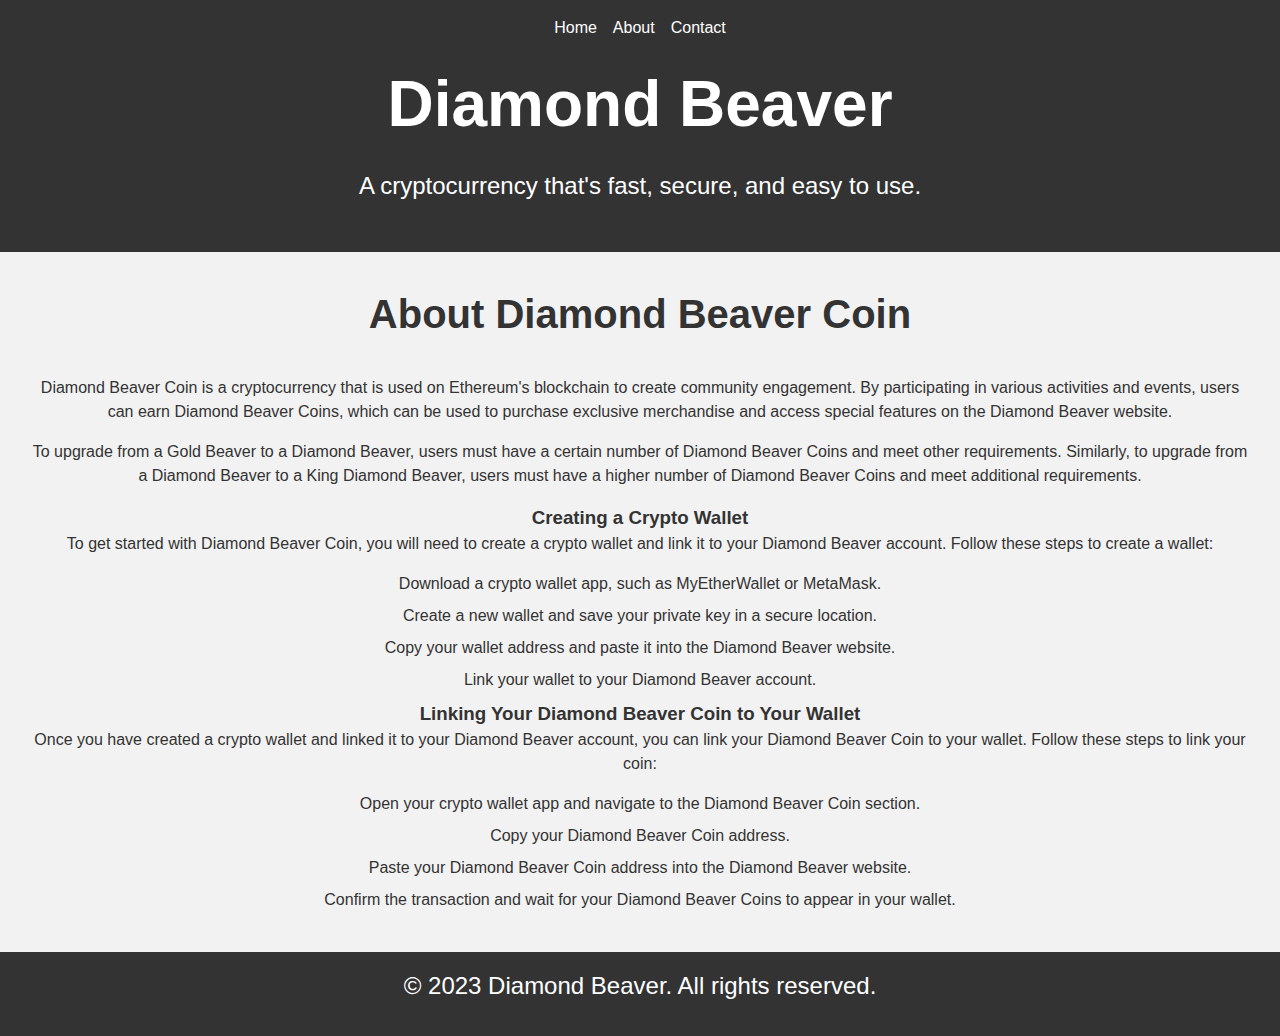
==== page2.html @ 5864cb01 "Added first draft site files" ====
<!DOCTYPE html>
<html>
<head>
    <meta charset="UTF-8">
    <meta name="viewport" content="width=device-width, initial-scale=1.0">
    <meta http-equiv="X-UA-Compatible" content="ie=edge">
    <title>About Diamond Beaver Coin</title>
    <link rel="stylesheet" href="style.css">
    <link rel="stylesheet" href="page2.css">
</head>
<body>
<header>
    <nav>
        <ul>
            <li><a href="index.html">Home</a></li>
            <li><a href="page2.html">About</a></li>
            <li><a href="page3.html">Contact</a></li>
        </ul>
    </nav>
    <div class="header-content">
        <h1>Diamond Beaver</h1>
        <p>A cryptocurrency that's fast, secure, and easy to use.</p>
    </div>
</header>
<main>
    <section id="about-section">
        <h2>About Diamond Beaver Coin</h2>
        <p>Diamond Beaver Coin is a cryptocurrency that is used on Ethereum's blockchain to create community engagement. By participating in various activities and events, users can earn Diamond Beaver Coins, which can be used to purchase exclusive merchandise and access special features on the Diamond Beaver website.</p>
        <p>To upgrade from a Gold Beaver to a Diamond Beaver, users must have a certain number of Diamond Beaver Coins and meet other requirements. Similarly, to upgrade from a Diamond Beaver to a King Diamond Beaver, users must have a higher number of Diamond Beaver Coins and meet additional requirements.</p>
        <h3>Creating a Crypto Wallet</h3>
        <p>To get started with Diamond Beaver Coin, you will need to create a crypto wallet and link it to your Diamond Beaver account. Follow these steps to create a wallet:</p>
        <ul>
            <li>Download a crypto wallet app, such as MyEtherWallet or MetaMask.</li>
            <li>Create a new wallet and save your private key in a secure location.</li>
            <li>Copy your wallet address and paste it into the Diamond Beaver website.</li>
            <li>Link your wallet to your Diamond Beaver account.</li>
        </ul>
        <h3>Linking Your Diamond Beaver Coin to Your Wallet</h3>
        <p>Once you have created a crypto wallet and linked it to your Diamond Beaver account, you can link your Diamond Beaver Coin to your wallet. Follow these steps to link your coin:</p>
        <ul>
            <li>Open your crypto wallet app and navigate to the Diamond Beaver Coin section.</li>
            <li>Copy your Diamond Beaver Coin address.</li>
            <li>Paste your Diamond Beaver Coin address into the Diamond Beaver website.</li>
            <li>Confirm the transaction and wait for your Diamond Beaver Coins to appear in your wallet.</li>
        </ul>
    </section>
</main>
<footer>
    <p>&copy; 2023 Diamond Beaver. All rights reserved.</p>
</footer>
<script src="script.js"></script>
</body>
</html>
---- style.css ----
/* Global Styles */

* {
    margin: 0;
    padding: 0;
    box-sizing: border-box;
}

body {
    font-family: 'Open Sans', sans-serif;
    font-size: 16px;
    line-height: 1.5;
}

a {
    text-decoration: none;
    color: #333;
}

ul {
    list-style: none;
}

/* Header Styles */

header {
    background-color: #333;
    color: #fff;
    padding: 1rem;
    text-align: center;
}

nav ul {
    display: flex;
    justify-content: center;
    margin-bottom: 1rem;
}

nav ul li {
    margin-right: 1rem;
}

nav ul li:last-child {
    margin-right: 0;
}

nav ul li a {
    color: #fff;
}

.header-content {
    margin-bottom: 2rem;
}

.header-content h1 {
    font-size: 4rem;
    margin-bottom: 1rem;
}

.header-content p {
    font-size: 1.5rem;
    margin-bottom: 2rem;
}

.btn {
    display: inline-block;
    background-color: #333;
    color: #fff;
    padding: 1rem 2rem;
    border-radius: 5px;
    transition: background-color 0.3s ease-in-out;
    text-decoration: none;
}

.btn:hover {
    background-color: #fff;
    color: #333;
}

.btn.active {
    background-color: #fff;
    color: #333;
}

/* Hero Styles */

.hero {
    height: 100vh;
    display: flex;
    flex-direction: column;
    justify-content: center;
    align-items: center;
    text-align: center;
    position: relative;
}

.slideshow {
    position: relative;
    height: 100%;
    width: 100%;
    overflow: hidden;
}

.slide {
    position: absolute;
    top: 0;
    left: 0;
    width: 100%;
    height: 100%;
    opacity: 0;
    transition: opacity 0.3s ease-in-out;
}

.slide.active {
    opacity: 1;
}

.hero h1 {
    font-size: 4rem;
    margin-bottom: 1rem;
}

.hero p {
    font-size: 1.5rem;
    margin-bottom: 2rem;
}

/* Features Styles */

.features {
    padding: 4rem 2rem;
    text-align: center;
}

.features h2 {
    font-size: 2.5rem;
    margin-bottom: 2rem;
}

.features ul {
    display: flex;
    justify-content: center;
    flex-wrap: wrap;
}

.features li {
    flex-basis: 30%;
    text-align: center;
    margin-bottom: 2rem;
}

.features li h3 {
    font-size: 1.5rem;
    margin-bottom: 1rem;
}

.features li p {
    font-size: 1rem;
}

/* CTA Styles */

.cta {
    background-color: #f2f2f2;
    text-align: center;
    padding: 4rem 2rem;
}

.cta h2 {
    font-size: 2.5rem;
    margin-bottom: 2rem;
}

.cta p {
    font-size: 1rem;
    margin-bottom: 2rem;
}

/* Footer Styles */

footer {
    background-color: #333;
    color: #fff;
    text-align: center;
    padding: 1rem;
}

/* Media Queries */

@media (max-width: 768px) {
    header {
        padding: 0.5rem;
    }
    nav ul {
        flex-direction: column;
        margin-bottom: 0.5rem;
    }
    nav ul li {
        margin-right: 0;
        margin-bottom: 0.5rem;
    }
    .header-content h1 {
        font-size: 3rem;
    }
    .header-content p {
        font-size: 1.25rem;
    }
    .features ul {
        flex-direction: column;
    }
    .features li {
        flex-basis: 100%;
        margin-bottom: 1rem;
    }
    .features li h3 {
        font-size: 1.25rem;
    }
    .features li p {
        font-size: 1rem;
    }
    .cta h2 {
        font-size: 2rem;
    }
    .cta p {
        font-size: 1.25rem;
    }
}

/* Page2 Styles */

body {
    font-family: 'Open Sans', sans-serif;
    font-size: 16px;
    line-height: 1.5;
    background-color: #f2f2f2;
    color: #333;
  }
  
  h1, h2 {
    font-size: 4rem;
    margin-bottom: 1rem;
  }
  
  p {
    font-size: 1.5rem;
    margin-bottom: 1rem;
  }
  
  ol {
    margin-bottom: 1rem;
    margin-left: 2rem;
  }
  
  ol li {
    margin-bottom: 0.5rem;
  }
  
  /* Media Queries */
  
  @media (max-width: 768px) {
    h1, h2 {
      font-size: 3rem;
    }
    p {
      font-size: 1.25rem;
    }
  }
  /* Page2 Styles */

body {
    font-family: 'Open Sans', sans-serif;
    font-size: 16px;
    line-height: 1.5;
    background-color: #f2f2f2;
    color: #333;
  }
  
  h1, h2 {
    font-size: 4rem;
    margin-bottom: 1rem;
  }
  
  p {
    font-size: 1.5rem;
    margin-bottom: 1rem;
  }
  
  ol {
    margin-bottom: 1rem;
    margin-left: 2rem;
  }
  
  ol li {
    margin-bottom: 0.5rem;
  }
  
  /* Media Queries */
  
  @media (max-width: 768px) {
    h1, h2 {
      font-size: 3rem;
    }
    p {
      font-size: 1.25rem;
    }
  }
---- page2.css ----
/* Global Styles */

* {
    margin: 0;
    padding: 0;
    box-sizing: border-box;
}

body {
    font-family: 'Open Sans', sans-serif;
    font-size: 16px;
    line-height: 1.5;
}

a {
    text-decoration: none;
    color: #333;
}

ul {
    list-style: none;
}

/* Header Styles */

header {
    background-color: #333;
    color: #fff;
    padding: 1rem;
    text-align: center;
}

nav ul {
    display: flex;
    justify-content: center;
    margin-bottom: 1rem;
}

nav ul li {
    margin-right: 1rem;
}

nav ul li:last-child {
    margin-right: 0;
}

nav ul li a {
    color: #fff;
}

.header-content {
    margin-bottom: 2rem;
}

.header-content h1 {
    font-size: 4rem;
    margin-bottom: 1rem;
}

.header-content p {
    font-size: 1.5rem;
    margin-bottom: 2rem;
}

/* Footer Styles */

footer {
    background-color: #333;
    color: #fff;
    text-align: center;
    padding: 1rem;
}

/* Additional Styles for page2.html */

#about-section {
    background-color: #f2f2f2;
    padding: 2rem;
    text-align: center;
}

#about-section h2 {
    font-size: 2.5rem;
    margin-bottom: 2rem;
}

#about-section p {
    font-size: 1rem;
    margin-bottom: 1rem;
}

#about-section ul {
    text-align: center;
}

#about-section ul li {
    font-size: 1rem;
    margin-bottom: 0.5rem;
}
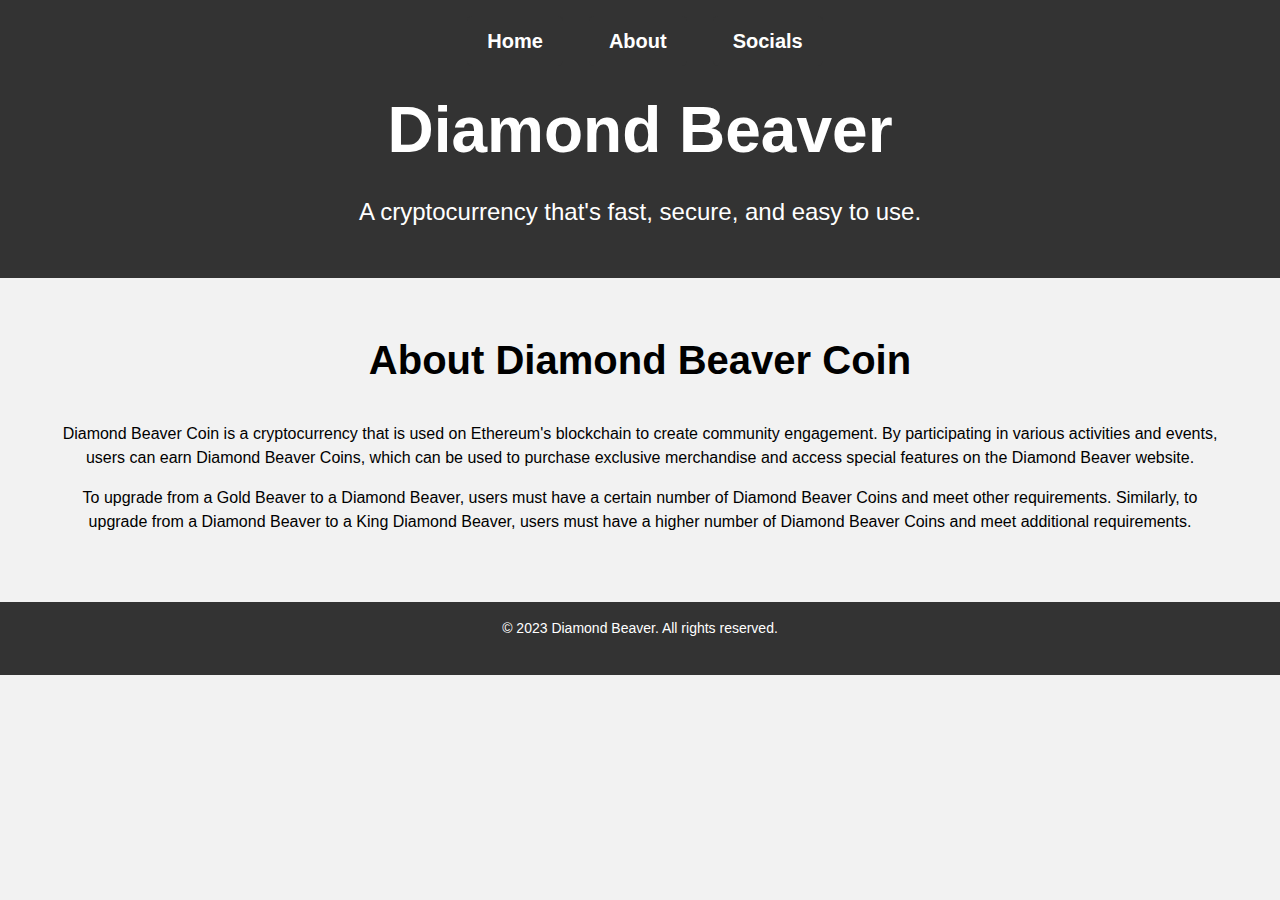
==== commit 8c326097: "Added search bar feature to homepage. The features were made in Script.JS, Index.html, and styles.cs" ====
--- a/page2.html
+++ b/page2.html
@@ -14,7 +14,7 @@
         <ul>
             <li><a href="index.html">Home</a></li>
             <li><a href="page2.html">About</a></li>
-            <li><a href="page3.html">Contact</a></li>
+            <li><a href="page3.html">Socials</a></li>
         </ul>
     </nav>
     <div class="header-content">
@@ -27,23 +27,9 @@
         <h2>About Diamond Beaver Coin</h2>
         <p>Diamond Beaver Coin is a cryptocurrency that is used on Ethereum's blockchain to create community engagement. By participating in various activities and events, users can earn Diamond Beaver Coins, which can be used to purchase exclusive merchandise and access special features on the Diamond Beaver website.</p>
         <p>To upgrade from a Gold Beaver to a Diamond Beaver, users must have a certain number of Diamond Beaver Coins and meet other requirements. Similarly, to upgrade from a Diamond Beaver to a King Diamond Beaver, users must have a higher number of Diamond Beaver Coins and meet additional requirements.</p>
-        <h3>Creating a Crypto Wallet</h3>
-        <p>To get started with Diamond Beaver Coin, you will need to create a crypto wallet and link it to your Diamond Beaver account. Follow these steps to create a wallet:</p>
-        <ul>
-            <li>Download a crypto wallet app, such as MyEtherWallet or MetaMask.</li>
-            <li>Create a new wallet and save your private key in a secure location.</li>
-            <li>Copy your wallet address and paste it into the Diamond Beaver website.</li>
-            <li>Link your wallet to your Diamond Beaver account.</li>
-        </ul>
-        <h3>Linking Your Diamond Beaver Coin to Your Wallet</h3>
-        <p>Once you have created a crypto wallet and linked it to your Diamond Beaver account, you can link your Diamond Beaver Coin to your wallet. Follow these steps to link your coin:</p>
-        <ul>
-            <li>Open your crypto wallet app and navigate to the Diamond Beaver Coin section.</li>
-            <li>Copy your Diamond Beaver Coin address.</li>
-            <li>Paste your Diamond Beaver Coin address into the Diamond Beaver website.</li>
-            <li>Confirm the transaction and wait for your Diamond Beaver Coins to appear in your wallet.</li>
-        </ul>
+
     </section>
+
 </main>
 <footer>
     <p>&copy; 2023 Diamond Beaver. All rights reserved.</p>
--- a/style.css
+++ b/style.css
@@ -1,309 +1,202 @@
-/* Global Styles */
-
+/* Reset default styles */
 * {
     margin: 0;
     padding: 0;
     box-sizing: border-box;
-}
-
-body {
-    font-family: 'Open Sans', sans-serif;
+  }
+  
+  /* Body styles */
+  body {
+    font-family: Arial, sans-serif;
+    line-height: 1.5;
+    background-color: #f2f2f2;
+  }
+  
+  /* Header styles */
+  header {
+    background-color: #333333;
+    padding: 20px;
+    color: #ffffff;
+  }
+  
+  .header-search {
+    margin-bottom: 20px;
+    text-align: center;
+  }
+  
+  .header-search input[type="text"] {
+    width: 400px;
+    padding: 10px;
     font-size: 16px;
-    line-height: 1.5;
-}
-
-a {
-    text-decoration: none;
-    color: #333;
-}
-
-ul {
-    list-style: none;
-}
-
-/* Header Styles */
-
-header {
-    background-color: #333;
-    color: #fff;
-    padding: 1rem;
-    text-align: center;
-}
-
-nav ul {
+    border-radius: 5px;
+    border: none;
+  }
+  
+  .header-search button {
+    padding: 10px 20px;
+    font-size: 16px;
+    font-weight: bold;
+    background-color: #555555;
+    color: #ffffff;
+    border: none;
+    border-radius: 5px;
+    cursor: pointer;
+    transition: background-color 0.3s ease;
+  }
+  
+  .header-search button:hover {
+    background-color: #777777;
+  }
+  
+  nav ul {
+    list-style-type: none;
+    margin: 0;
+    padding: 0;
     display: flex;
     justify-content: center;
-    margin-bottom: 1rem;
-}
-
-nav ul li {
-    margin-right: 1rem;
-}
-
-nav ul li:last-child {
-    margin-right: 0;
-}
-
-nav ul li a {
-    color: #fff;
-}
-
-.header-content {
-    margin-bottom: 2rem;
-}
-
-.header-content h1 {
-    font-size: 4rem;
-    margin-bottom: 1rem;
-}
-
-.header-content p {
-    font-size: 1.5rem;
-    margin-bottom: 2rem;
-}
-
-.btn {
+  }
+  
+  nav ul li {
+    margin: 0 10px;
+  }
+  
+  nav ul li a {
     display: inline-block;
-    background-color: #333;
-    color: #fff;
-    padding: 1rem 2rem;
+    padding: 10px 20px;
+    font-size: 20px;
+    font-weight: bold;
+    text-decoration: none;
+    color: #ffffff;
+    background-color: #333333;
     border-radius: 5px;
-    transition: background-color 0.3s ease-in-out;
-    text-decoration: none;
-}
-
-.btn:hover {
-    background-color: #fff;
-    color: #333;
-}
-
-.btn.active {
-    background-color: #fff;
-    color: #333;
-}
-
-/* Hero Styles */
-
-.hero {
-    height: 100vh;
-    display: flex;
-    flex-direction: column;
-    justify-content: center;
-    align-items: center;
-    text-align: center;
+    transition: background-color 0.3s ease;
+  }
+  
+  nav ul li a:hover {
+    background-color: #555555;
+  }
+  
+  /* Main styles */
+  main {
+    padding: 20px;
+    text-align: center;
+  }
+  
+  h1 {
+    font-size: 36px;
+    margin-bottom: 10px;
+  }
+  
+  p {
+    font-size: 18px;
+    margin-bottom: 20px;
+  }
+  
+  /* Slideshow styles */
+  .slideshow {
     position: relative;
-}
-
-.slideshow {
-    position: relative;
-    height: 100%;
-    width: 100%;
-    overflow: hidden;
-}
-
-.slide {
+    height: 400px;
+  }
+  
+  .slide {
     position: absolute;
     top: 0;
     left: 0;
     width: 100%;
     height: 100%;
+    background-size: cover;
+    background-position: center;
     opacity: 0;
-    transition: opacity 0.3s ease-in-out;
-}
-
-.slide.active {
+    transition: opacity 0.5s ease;
+  }
+  
+  .slide.active {
     opacity: 1;
-}
-
-.hero h1 {
-    font-size: 4rem;
-    margin-bottom: 1rem;
-}
-
-.hero p {
-    font-size: 1.5rem;
-    margin-bottom: 2rem;
-}
-
-/* Features Styles */
-
-.features {
-    padding: 4rem 2rem;
-    text-align: center;
-}
-
-.features h2 {
-    font-size: 2.5rem;
-    margin-bottom: 2rem;
-}
-
-.features ul {
-    display: flex;
-    justify-content: center;
-    flex-wrap: wrap;
-}
-
-.features li {
-    flex-basis: 30%;
-    text-align: center;
-    margin-bottom: 2rem;
-}
-
-.features li h3 {
-    font-size: 1.5rem;
-    margin-bottom: 1rem;
-}
-
-.features li p {
-    font-size: 1rem;
-}
-
-/* CTA Styles */
-
-.cta {
+  }
+  
+  /* Features styles */
+  .features {
+    margin-bottom: 40px;
+  }
+  
+  h2 {
+    font-size: 24px;
+    margin-bottom: 20px;
+  }
+  
+  ul {
+    list-style-type: none;
+  }
+  
+  li {
+    margin-bottom: 10px;
+  }
+  
+  h3 {
+    font-size: 20px;
+    margin-bottom: 10px;
+  }
+  
+  /* CTA styles */
+  .cta {
+    background-color: #dddddd;
+    padding: 20px;
+    text-align: center;
+  }
+  
+  .cta h2 {
+    font-size: 24px;
+    margin-bottom: 10px;
+  }
+  
+  /* Footer styles */
+  footer {
+    background-color: #333333;
+    padding: 20px;
+    color: #ffffff;
+    text-align: center;
+  }
+  
+  footer p {
+    font-size: 14px;
+  }
+  
+  /* Search results styles */
+  #search-results {
+    display: none;
+    position: absolute;
+    top: 100%;
+    left: 0;
+    width: 100%;
+    background-color: #ffffff;
+    border: 1px solid #cccccc;
+    border-top: none;
+    border-radius: 0 0 5px 5px;
+    box-shadow: 0px 2px 4px rgba(0, 0, 0, 0.1);
+  }
+  
+  #suggestion-list {
+    list-style-type: none;
+    padding: 10px;
+  }
+  
+  .search-suggestion {
+    padding: 5px 10px;
+    font-size: 16px;
+    cursor: pointer;
+    color: #000000;
+  }
+  
+  .search-suggestion:hover {
     background-color: #f2f2f2;
-    text-align: center;
-    padding: 4rem 2rem;
-}
-
-.cta h2 {
-    font-size: 2.5rem;
-    margin-bottom: 2rem;
-}
-
-.cta p {
-    font-size: 1rem;
-    margin-bottom: 2rem;
-}
-
-/* Footer Styles */
-
-footer {
-    background-color: #333;
-    color: #fff;
-    text-align: center;
-    padding: 1rem;
-}
-
-/* Media Queries */
-
-@media (max-width: 768px) {
-    header {
-        padding: 0.5rem;
-    }
-    nav ul {
-        flex-direction: column;
-        margin-bottom: 0.5rem;
-    }
-    nav ul li {
-        margin-right: 0;
-        margin-bottom: 0.5rem;
-    }
-    .header-content h1 {
-        font-size: 3rem;
-    }
-    .header-content p {
-        font-size: 1.25rem;
-    }
-    .features ul {
-        flex-direction: column;
-    }
-    .features li {
-        flex-basis: 100%;
-        margin-bottom: 1rem;
-    }
-    .features li h3 {
-        font-size: 1.25rem;
-    }
-    .features li p {
-        font-size: 1rem;
-    }
-    .cta h2 {
-        font-size: 2rem;
-    }
-    .cta p {
-        font-size: 1.25rem;
-    }
-}
-
-/* Page2 Styles */
-
-body {
-    font-family: 'Open Sans', sans-serif;
-    font-size: 16px;
-    line-height: 1.5;
-    background-color: #f2f2f2;
-    color: #333;
-  }
-  
-  h1, h2 {
-    font-size: 4rem;
-    margin-bottom: 1rem;
-  }
-  
-  p {
-    font-size: 1.5rem;
-    margin-bottom: 1rem;
-  }
-  
-  ol {
-    margin-bottom: 1rem;
-    margin-left: 2rem;
-  }
-  
-  ol li {
-    margin-bottom: 0.5rem;
-  }
-  
-  /* Media Queries */
-  
-  @media (max-width: 768px) {
-    h1, h2 {
-      font-size: 3rem;
-    }
-    p {
-      font-size: 1.25rem;
-    }
-  }
-  /* Page2 Styles */
-
-body {
-    font-family: 'Open Sans', sans-serif;
-    font-size: 16px;
-    line-height: 1.5;
-    background-color: #f2f2f2;
-    color: #333;
-  }
-  
-  h1, h2 {
-    font-size: 4rem;
-    margin-bottom: 1rem;
-  }
-  
-  p {
-    font-size: 1.5rem;
-    margin-bottom: 1rem;
-  }
-  
-  ol {
-    margin-bottom: 1rem;
-    margin-left: 2rem;
-  }
-  
-  ol li {
-    margin-bottom: 0.5rem;
-  }
-  
-  /* Media Queries */
-  
-  @media (max-width: 768px) {
-    h1, h2 {
-      font-size: 3rem;
-    }
-    p {
-      font-size: 1.25rem;
-    }
-  }
-
-    
+  }
+  
+  /* Image styles */
+  img {
+    max-width: 100%;
+    height: auto;
+    display: block;
+    margin: 0 auto;
+    margin-bottom: 20px;
+  }
   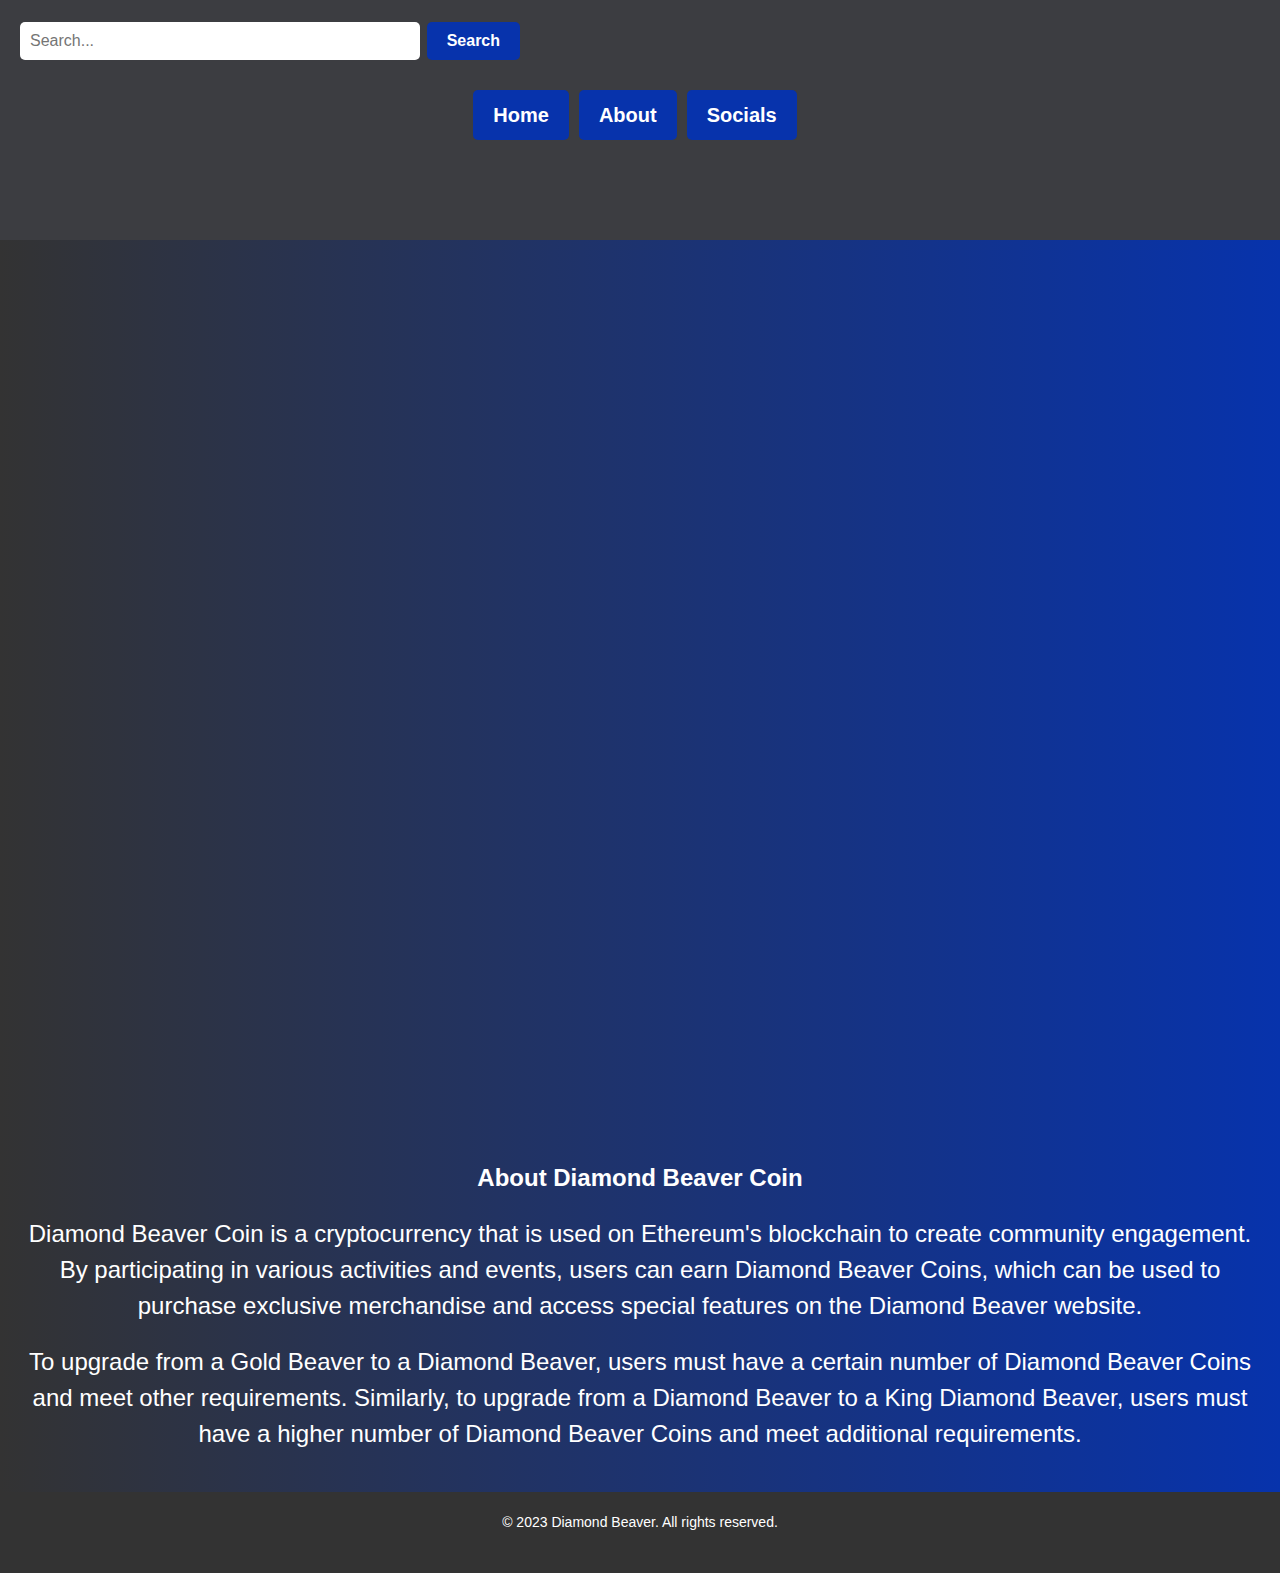
==== commit aa7e72fd: "Fixed the search bar so that it shows suggested results. Added sapphire and graphite colors to the w" ====
--- a/page2.html
+++ b/page2.html
@@ -6,34 +6,53 @@
     <meta http-equiv="X-UA-Compatible" content="ie=edge">
     <title>About Diamond Beaver Coin</title>
     <link rel="stylesheet" href="style.css">
-    <link rel="stylesheet" href="page2.css">
 </head>
 <body>
 <header>
-    <nav>
-        <ul>
-            <li><a href="index.html">Home</a></li>
-            <li><a href="page2.html">About</a></li>
-            <li><a href="page3.html">Socials</a></li>
-        </ul>
-    </nav>
+    <div class="header-top">
+        <!-- Navigation code -->
+        
+        <div class="header-search">
+            <input type="text" id="search-input" placeholder="Search...">
+            <button id="search-button">Search</button>
+            <div id="search-results">
+                <ul id="suggestion-list"></ul>
+            </div>
+        </div>
+        <nav>
+            <ul>
+                <li><a href="index.html">Home</a></li>
+                <li><a href="page2.html">About</a></li>
+                <li><a href="page3.html">Socials</a></li>
+            </ul>
+        </nav>
+    </div>
     <div class="header-content">
-        <h1>Diamond Beaver</h1>
-        <p>A cryptocurrency that's fast, secure, and easy to use.</p>
+        
     </div>
 </header>
 <main>
+    <section class="hero">
+        <!-- Slideshow -->
+        <div class="slideshow">
+            <div class="slide active" style="background-image: url('https://cdn.discordapp.com/attachments/1115666611500765286/1116754439454347395/00037-1642268464.png');"></div>
+            <div class="slide" style="background-image: url('https://cdn.discordapp.com/attachments/1115666611500765286/1116787781256097943/00002-4138186324.png');"></div>
+            <div class="slide" style="background-image: url('https://cdn.discordapp.com/attachments/1115666611500765286/1116787781771993230/00066-1064831124.png');"></div>
+            <div class="slide" style="background-image: url('https://cdn.discordapp.com/attachments/1115666611500765286/1116787782417907712/DBP2.jpg');"></div>
+        </div>
+    </section>
     <section id="about-section">
         <h2>About Diamond Beaver Coin</h2>
         <p>Diamond Beaver Coin is a cryptocurrency that is used on Ethereum's blockchain to create community engagement. By participating in various activities and events, users can earn Diamond Beaver Coins, which can be used to purchase exclusive merchandise and access special features on the Diamond Beaver website.</p>
         <p>To upgrade from a Gold Beaver to a Diamond Beaver, users must have a certain number of Diamond Beaver Coins and meet other requirements. Similarly, to upgrade from a Diamond Beaver to a King Diamond Beaver, users must have a higher number of Diamond Beaver Coins and meet additional requirements.</p>
-
     </section>
-
 </main>
 <footer>
     <p>&copy; 2023 Diamond Beaver. All rights reserved.</p>
 </footer>
+<!-- Other script tags -->
 <script src="script.js"></script>
 </body>
 </html>
+
+
--- a/style.css
+++ b/style.css
@@ -1,202 +1,252 @@
 /* Reset default styles */
 * {
-    margin: 0;
-    padding: 0;
-    box-sizing: border-box;
-  }
-  
-  /* Body styles */
-  body {
-    font-family: Arial, sans-serif;
-    line-height: 1.5;
-    background-color: #f2f2f2;
-  }
-  
-  /* Header styles */
-  header {
-    background-color: #333333;
-    padding: 20px;
-    color: #ffffff;
-  }
-  
-  .header-search {
-    margin-bottom: 20px;
-    text-align: center;
-  }
-  
-  .header-search input[type="text"] {
-    width: 400px;
-    padding: 10px;
-    font-size: 16px;
-    border-radius: 5px;
-    border: none;
-  }
-  
-  .header-search button {
-    padding: 10px 20px;
-    font-size: 16px;
-    font-weight: bold;
-    background-color: #555555;
-    color: #ffffff;
-    border: none;
-    border-radius: 5px;
-    cursor: pointer;
-    transition: background-color 0.3s ease;
-  }
-  
-  .header-search button:hover {
-    background-color: #777777;
-  }
-  
-  nav ul {
-    list-style-type: none;
-    margin: 0;
-    padding: 0;
-    display: flex;
-    justify-content: center;
-  }
-  
-  nav ul li {
-    margin: 0 10px;
-  }
-  
-  nav ul li a {
-    display: inline-block;
-    padding: 10px 20px;
-    font-size: 20px;
-    font-weight: bold;
-    text-decoration: none;
-    color: #ffffff;
-    background-color: #333333;
-    border-radius: 5px;
-    transition: background-color 0.3s ease;
-  }
-  
-  nav ul li a:hover {
-    background-color: #555555;
-  }
-  
-  /* Main styles */
-  main {
-    padding: 20px;
-    text-align: center;
-  }
-  
-  h1 {
-    font-size: 36px;
-    margin-bottom: 10px;
-  }
-  
-  p {
-    font-size: 18px;
-    margin-bottom: 20px;
-  }
-  
-  /* Slideshow styles */
-  .slideshow {
-    position: relative;
-    height: 400px;
-  }
-  
-  .slide {
-    position: absolute;
-    top: 0;
-    left: 0;
-    width: 100%;
-    height: 100%;
-    background-size: cover;
-    background-position: center;
-    opacity: 0;
-    transition: opacity 0.5s ease;
-  }
-  
-  .slide.active {
-    opacity: 1;
-  }
-  
-  /* Features styles */
-  .features {
-    margin-bottom: 40px;
-  }
-  
-  h2 {
-    font-size: 24px;
-    margin-bottom: 20px;
-  }
-  
-  ul {
-    list-style-type: none;
-  }
-  
-  li {
-    margin-bottom: 10px;
-  }
-  
-  h3 {
-    font-size: 20px;
-    margin-bottom: 10px;
-  }
-  
-  /* CTA styles */
-  .cta {
-    background-color: #dddddd;
-    padding: 20px;
-    text-align: center;
-  }
-  
-  .cta h2 {
-    font-size: 24px;
-    margin-bottom: 10px;
-  }
-  
-  /* Footer styles */
-  footer {
-    background-color: #333333;
-    padding: 20px;
-    color: #ffffff;
-    text-align: center;
-  }
-  
-  footer p {
-    font-size: 14px;
-  }
-  
-  /* Search results styles */
-  #search-results {
-    display: none;
-    position: absolute;
-    top: 100%;
-    left: 0;
-    width: 100%;
-    background-color: #ffffff;
-    border: 1px solid #cccccc;
-    border-top: none;
-    border-radius: 0 0 5px 5px;
-    box-shadow: 0px 2px 4px rgba(0, 0, 0, 0.1);
-  }
-  
-  #suggestion-list {
-    list-style-type: none;
-    padding: 10px;
-  }
-  
-  .search-suggestion {
-    padding: 5px 10px;
-    font-size: 16px;
-    cursor: pointer;
-    color: #000000;
-  }
-  
-  .search-suggestion:hover {
-    background-color: #f2f2f2;
-  }
-  
-  /* Image styles */
-  img {
-    max-width: 100%;
-    height: auto;
-    display: block;
-    margin: 0 auto;
-    margin-bottom: 20px;
-  }
-  +  margin: 0;
+  padding: 0;
+  box-sizing: border-box;
+}
+
+/* Body styles */
+body {
+  font-family: "Helvetica Neue", Arial, sans-serif;
+  line-height: 1.5;
+  background: linear-gradient(to right, #333333, #0733ac);
+  color: #ffffff;
+  font-size: 24px;
+}
+
+/* Main styles */
+main {
+  padding: 20px;
+  text-align: center;
+}
+
+h1 {
+  font-size: 36px;
+  margin-bottom: 10px;
+}
+
+p {
+  font-size: 24px;
+  margin-bottom: 20px;
+}
+
+/* Slideshow styles */
+.slideshow {
+  position: relative;
+  height: 100vh;
+}
+
+.slide {
+  position: absolute;
+  top: 0;
+  left: 0;
+  width: 100%;
+  height: 100%;
+  background-size: cover;
+  background-position: center;
+  opacity: 0;
+  transition: opacity 0.5s ease;
+}
+
+.slide.active {
+  opacity: 1;
+}
+
+/* Features styles */
+.features {
+  margin-bottom: 40px;
+  height: 100vh;
+}
+
+h2 {
+  font-size: 24px;
+  margin-bottom: 20px;
+}
+
+ul {
+  list-style-type: none;
+}
+
+li {
+  margin-bottom: 10px;
+}
+
+h3 {
+  font-size: 28px;
+  margin-bottom: 10px;
+}
+
+/* CTA styles */
+.cta {
+  display: flex;
+  height: 100vh;
+  align-items: flex-start;
+  background: linear-gradient(to right, #0733ac, #333333);
+}
+
+.cta-content {
+  flex: 1;
+}
+
+.cta-image {
+  margin-left: 20px; /* Adjust the margin as needed */
+}
+
+.cta h2 {
+  font-size: 24px;
+  margin-bottom: 10px;
+}
+
+/* Footer styles */
+footer {
+  background-color: #333333;
+  padding: 20px;
+  color: #ffffff;
+  text-align: center;
+  margin-top: auto;
+
+}
+
+footer p {
+  font-size: 14px;
+}
+
+/* Search results styles */
+.header-search {
+  position: absolute;
+  top: 20px;
+  left: 20px;
+}
+
+#search-results {
+  display: none;
+  position: absolute;
+  top: calc(100% + 5px);
+  left: 0;
+  width: 100%;
+  background-color: #ffffff;
+  border: 1px solid #cccccc;
+  border-top: none;
+  border-radius: 0 0 5px 5px;
+  box-shadow: 0px 2px 4px rgba(0, 0, 0, 0.1);
+}
+
+#suggestion-list {
+  list-style-type: none;
+  padding: 10px;
+}
+
+.search-suggestion {
+  padding: 5px 10px;
+  font-size: 16px;
+  cursor: pointer;
+  color: #000000;
+}
+
+.search-suggestion:hover {
+  background-color: #f2f2f2;
+}
+
+/* Image styles */
+header {
+  background-color: #3c3d41;
+  padding: 20px;
+  color: #ffffff;
+  display: flex;
+  justify-content: center;
+  align-items: center;
+}
+
+.header-search {
+  margin-bottom: 20px;
+  text-align: center;
+}
+
+.header-search input[type="text"] {
+  width: 400px;
+  padding: 10px;
+  font-size: 16px;
+  border-radius: 5px;
+  border: none;
+}
+
+.header-search button {
+  padding: 10px 20px;
+  font-size: 16px;
+  font-weight: bold;
+  background-color: #0733ac;
+  color: #ffffff;
+  border: none;
+  border-radius: 5px;
+  cursor: pointer;
+  transition: background-color 0.3s ease;
+}
+
+.header-search button:hover {
+  background-color: #71aad8;
+}
+
+nav ul {
+  list-style-type: none;
+  margin: 0;
+  padding: 0;
+  display: flex;
+  justify-content: center;
+  align-items: center;
+}
+
+nav ul li {
+  display: inline;
+  margin-right: 10px;
+}
+
+nav ul li a {
+  display: inline-block;
+  padding: 10px 20px;
+  font-size: 20px;
+  font-weight: bold;
+  text-decoration: none;
+  color: #ffffff;
+  background-color: #0733ac;
+  border-radius: 5px;
+  transition: background-color 0.3s ease;
+}
+
+nav ul li a:hover {
+  background-color: #71aad8;
+}
+
+/* CSS code for the header content */
+.header-content {
+  height: 200px;
+  display: flex;
+  flex-direction: column;
+  align-items: center;
+  justify-content: center;
+  padding-top: 40px;
+}
+
+.header-content h1 {
+  margin-bottom: 10px;
+}
+
+.header-content p {
+  margin-top: 10px;
+}
+
+/* CSS code for the bottom image */
+.small-image {
+  width: 400px; /* Adjust the width as desired */
+  height: auto;
+}
+
+/* styles for linked text*/
+
+a {
+  color:#ffffff;
+  /* Additional styles if desired */
+}
+p a {
+  color: #ffffff;
+}
+
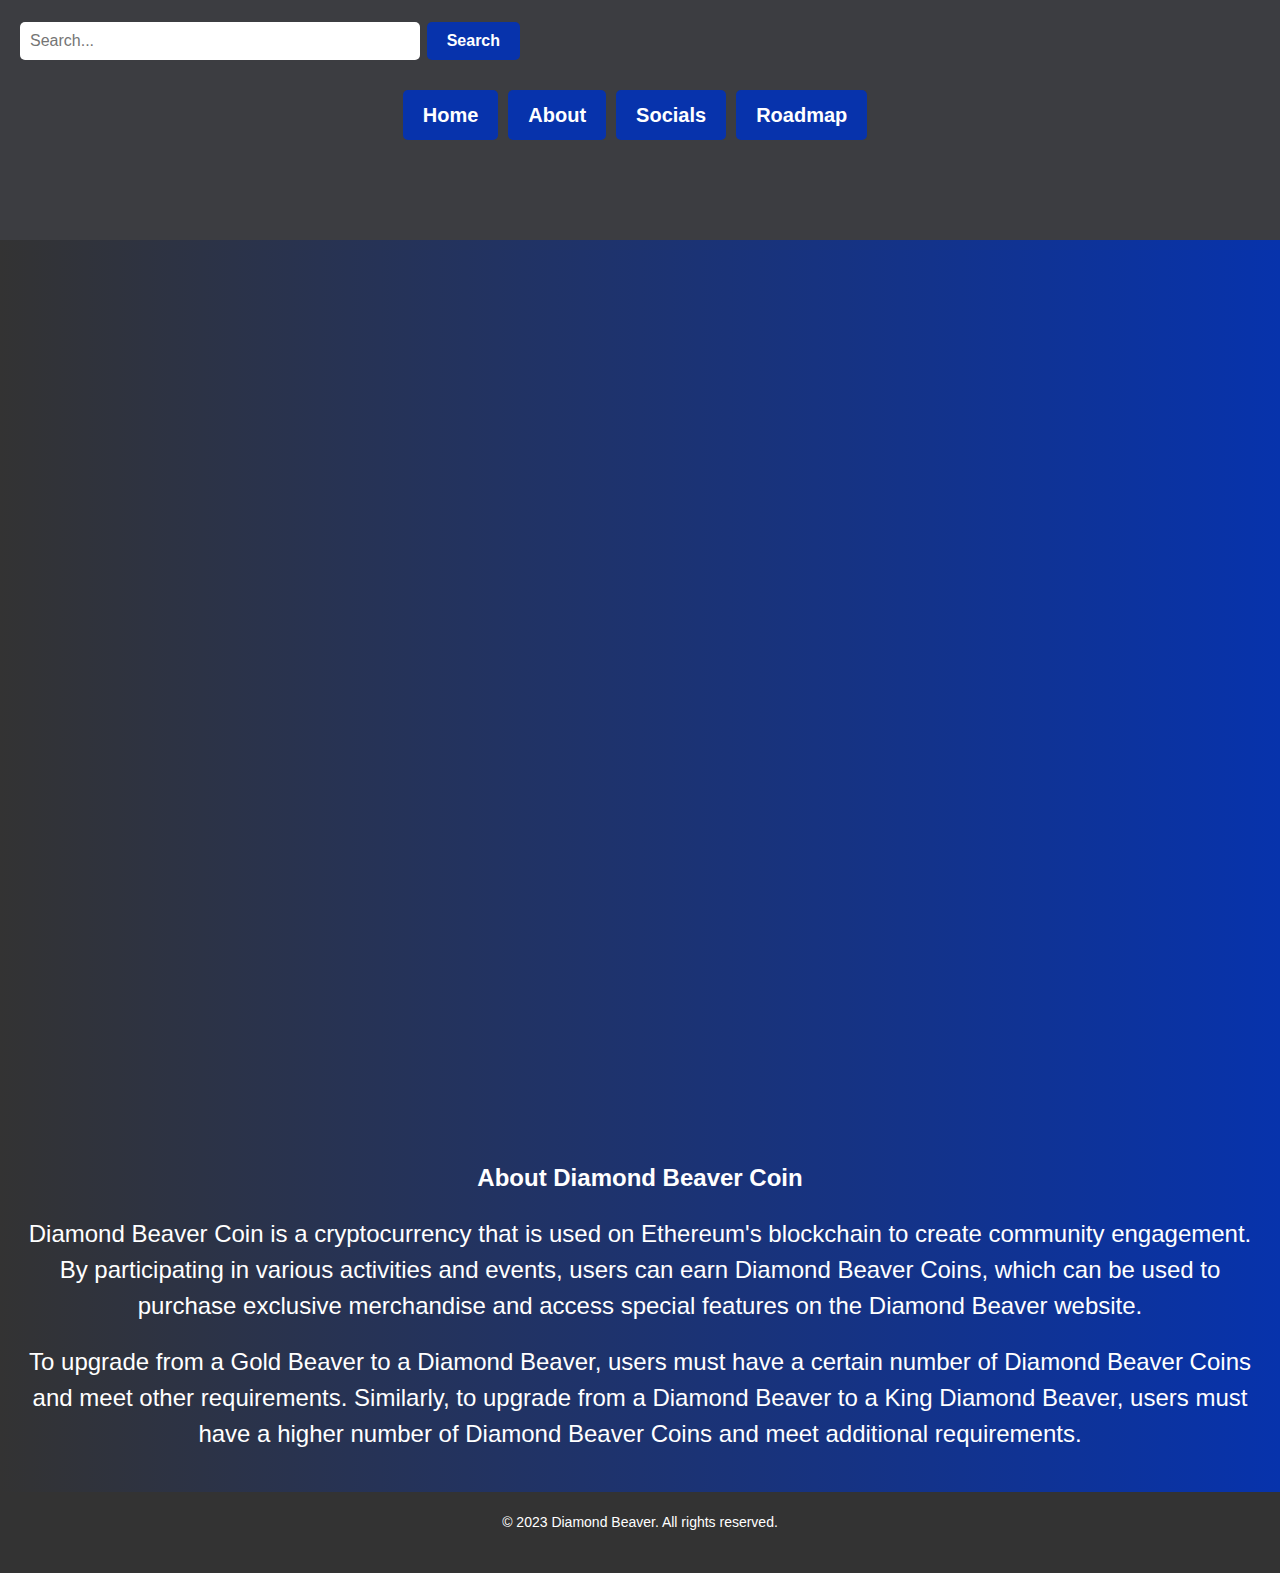
==== commit 53b91f12: "Added the Roadmap Page to website. Each page is linked to the main style.css and an additional css f" ====
--- a/page2.html
+++ b/page2.html
@@ -6,6 +6,7 @@
     <meta http-equiv="X-UA-Compatible" content="ie=edge">
     <title>About Diamond Beaver Coin</title>
     <link rel="stylesheet" href="style.css">
+    <link rel="stylesheet" href="page2.css">
 </head>
 <body>
 <header>
@@ -24,6 +25,7 @@
                 <li><a href="index.html">Home</a></li>
                 <li><a href="page2.html">About</a></li>
                 <li><a href="page3.html">Socials</a></li>
+                <li><a href="page4.html">Roadmap</a></li>
             </ul>
         </nav>
     </div>
--- a/style.css
+++ b/style.css
@@ -5,14 +5,7 @@
   box-sizing: border-box;
 }
 
-/* Body styles */
-body {
-  font-family: "Helvetica Neue", Arial, sans-serif;
-  line-height: 1.5;
-  background: linear-gradient(to right, #333333, #0733ac);
-  color: #ffffff;
-  font-size: 24px;
-}
+
 
 /* Main styles */
 main {
@@ -250,3 +243,40 @@
   color: #ffffff;
 }
 
+/* Social Button Styles */
+.content {
+  flex: 1 0 auto;
+  padding: 4rem 2rem;
+  text-align: center;
+}
+
+.content h2 {
+  font-size: 2.5rem;
+  margin-bottom: 2rem;
+}
+
+.socials {
+  text-align: center;
+  margin-top: 2rem;
+}
+
+.socials p {
+  margin-bottom: 1rem;
+}
+
+.socials a {
+  display: inline-block;
+  background-color: #0733ac;
+  color: #fff;
+  padding: 1rem 2rem;
+  border-radius: 5px;
+  transition: background-color 0.3s ease-in-out;
+  text-decoration: none;
+  margin-right: 1rem;
+}
+
+.socials a:hover {
+  background-color: #71aad8;
+  color: #ffffff;
+}
+
--- a/page2.css
+++ b/page2.css
@@ -0,0 +1,9 @@
+/* Body styles */
+body {
+    font-family: "Helvetica Neue", Arial, sans-serif;
+    line-height: 1.5;
+    background: linear-gradient(to right, #333333, #0733ac);
+    color: #ffffff;
+    font-size: 24px;
+  }
+
